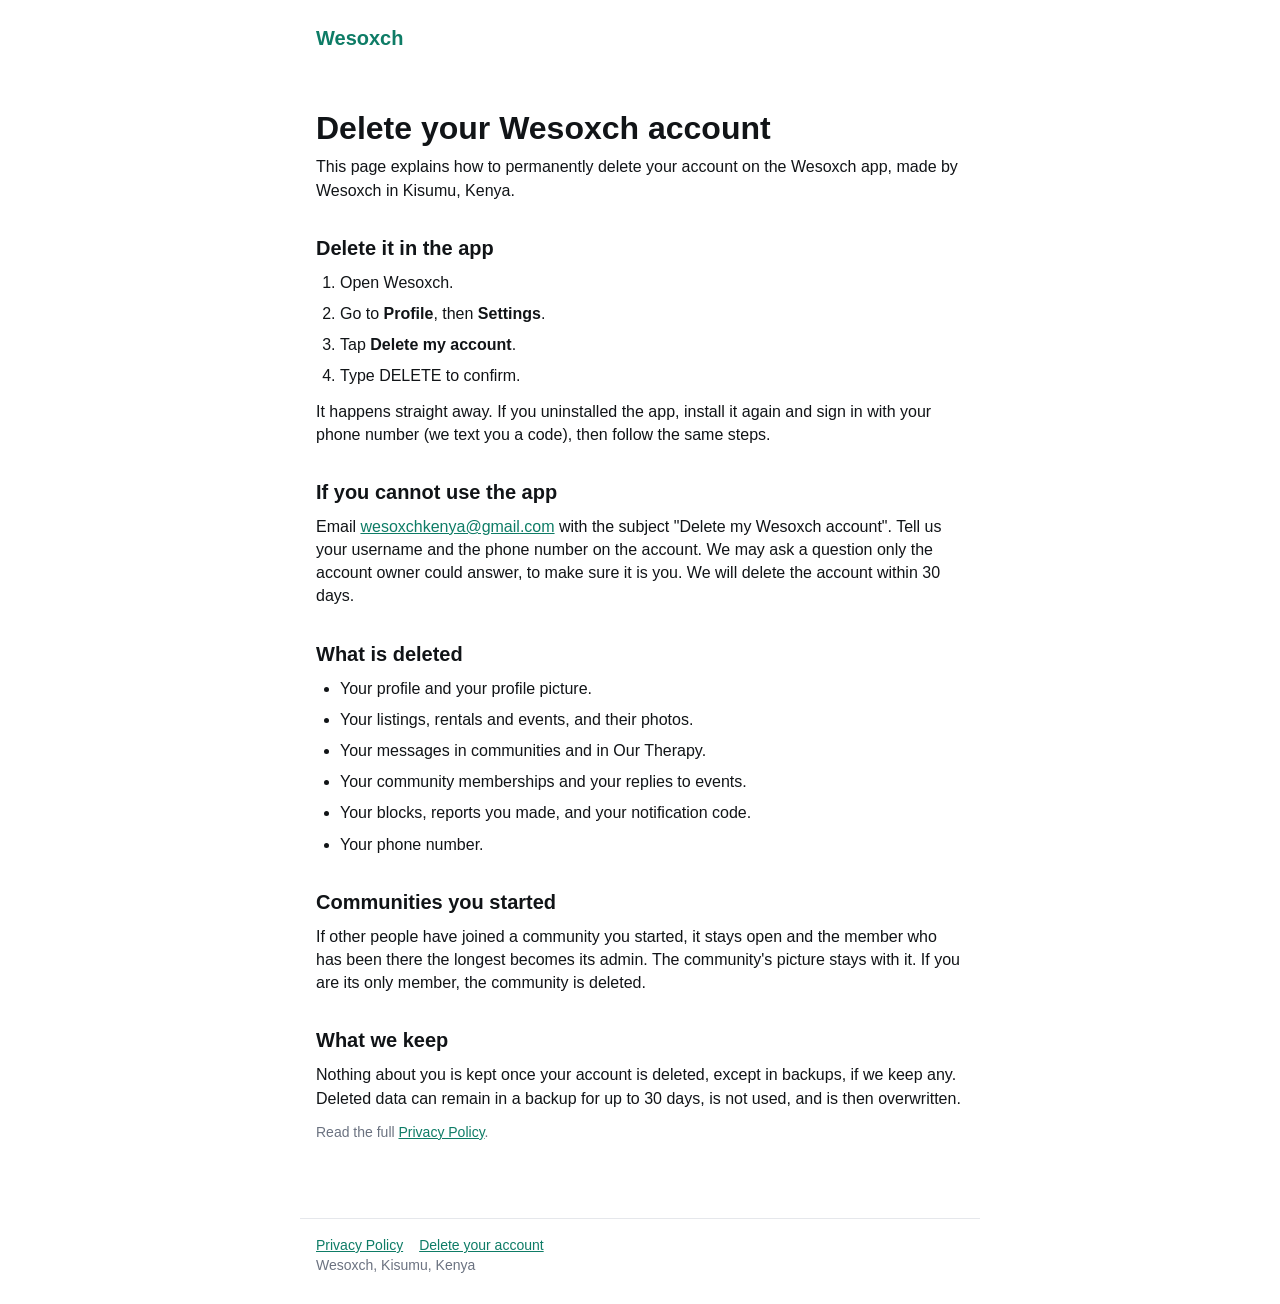
==== delete-account.html @ 38e46953 "Wesoxch website" ====
<!DOCTYPE html>
<html lang="en">
<head>
<meta charset="utf-8">
<meta name="viewport" content="width=device-width, initial-scale=1">
<title>Delete your account - Wesoxch</title>
<link rel="stylesheet" href="style.css">
</head>
<body>
<header><a class="brand" href="index.html">Wesoxch</a></header>
<main>
<h1>Delete your Wesoxch account</h1>
<p>This page explains how to permanently delete your account on the Wesoxch app, made by Wesoxch in Kisumu, Kenya.</p>

<h2>Delete it in the app</h2>
<ol>
<li>Open Wesoxch.</li>
<li>Go to <strong>Profile</strong>, then <strong>Settings</strong>.</li>
<li>Tap <strong>Delete my account</strong>.</li>
<li>Type DELETE to confirm.</li>
</ol>
<p>It happens straight away. If you uninstalled the app, install it again and sign in with your phone number (we text you a code), then follow the same steps.</p>

<h2>If you cannot use the app</h2>
<p>Email <a href="mailto:wesoxchkenya@gmail.com?subject=Delete%20my%20Wesoxch%20account">wesoxchkenya@gmail.com</a> with the subject "Delete my Wesoxch account". Tell us your username and the phone number on the account. We may ask a question only the account owner could answer, to make sure it is you. We will delete the account within 30 days.</p>

<h2>What is deleted</h2>
<ul>
<li>Your profile and your profile picture.</li>
<li>Your listings, rentals and events, and their photos.</li>
<li>Your messages in communities and in Our Therapy.</li>
<li>Your community memberships and your replies to events.</li>
<li>Your blocks, reports you made, and your notification code.</li>
<li>Your phone number.</li>
</ul>

<h2>Communities you started</h2>
<p>If other people have joined a community you started, it stays open and the member who has been there the longest becomes its admin. The community's picture stays with it. If you are its only member, the community is deleted.</p>

<h2>What we keep</h2>
<p>Nothing about you is kept once your account is deleted, except in backups, if we keep any. Deleted data can remain in a backup for up to 30 days, is not used, and is then overwritten.</p>

<p class="muted">Read the full <a href="privacy.html">Privacy Policy</a>.</p>
</main>
<footer>
<a href="privacy.html">Privacy Policy</a><a href="delete-account.html">Delete your account</a>
<p>Wesoxch, Kisumu, Kenya</p>
</footer>
</body>
</html>
---- style.css ----
:root { --bg:#FFFFFF; --surface:#F5F6F8; --text:#111417; --muted:#6B7280; --primary:#0E7C66; --border:#E5E7EB; }
* { box-sizing: border-box; }
body { margin: 0; font-family: -apple-system, "Segoe UI", Roboto, "Helvetica Neue", Arial, sans-serif; font-size: 16px; line-height: 1.45; color: var(--text); background: var(--bg); }
header, main, footer { max-width: 680px; margin: 0 auto; padding: 16px; }
header { padding-top: 24px; }
.brand { font-size: 20px; font-weight: 600; color: var(--primary); text-decoration: none; }
h1 { font-size: 32px; line-height: 1.2; font-weight: 600; margin: 24px 0 8px; }
h2 { font-size: 20px; font-weight: 600; margin: 32px 0 8px; }
p { margin: 0 0 12px; }
ul, ol { padding-left: 24px; margin: 0 0 12px; }
li { margin-bottom: 8px; }
a { color: var(--primary); }
.muted { color: var(--muted); font-size: 14px; }
.card { background: var(--surface); border-radius: 12px; padding: 16px; margin: 16px 0; }
.card p { margin-bottom: 8px; }
.button { display: inline-block; background: var(--primary); color: #fff; padding: 12px 24px; border-radius: 8px; text-decoration: none; font-weight: 600; }
table { width: 100%; border-collapse: collapse; font-size: 14px; margin: 8px 0 16px; }
th, td { text-align: left; vertical-align: top; padding: 8px; border-bottom: 1px solid var(--border); }
th { font-weight: 600; }
footer { margin-top: 48px; color: var(--muted); font-size: 14px; border-top: 1px solid var(--border); }
footer a { margin-right: 16px; }
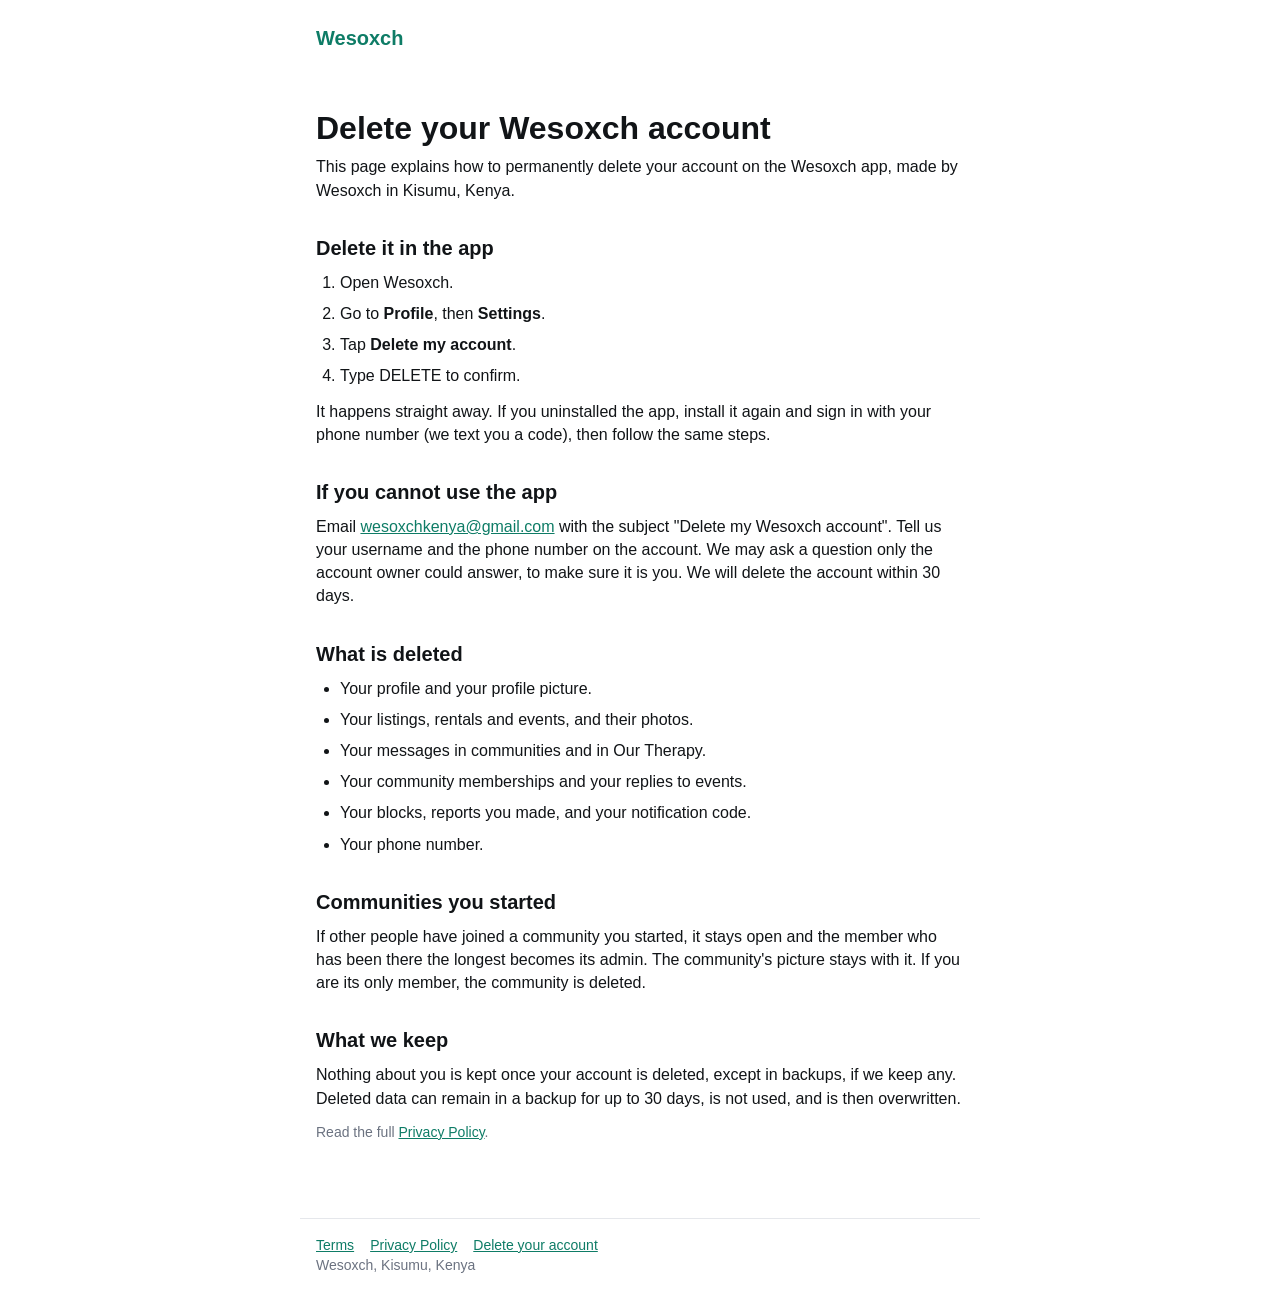
==== commit 30a5ad7c: "Terms page, 24-hour deletion, 18+ confirmation" ====
--- a/delete-account.html
+++ b/delete-account.html
@@ -43,7 +43,7 @@
 <p class="muted">Read the full <a href="privacy.html">Privacy Policy</a>.</p>
 </main>
 <footer>
-<a href="privacy.html">Privacy Policy</a><a href="delete-account.html">Delete your account</a>
+<a href="terms.html">Terms</a><a href="privacy.html">Privacy Policy</a><a href="delete-account.html">Delete your account</a>
 <p>Wesoxch, Kisumu, Kenya</p>
 </footer>
 </body>
